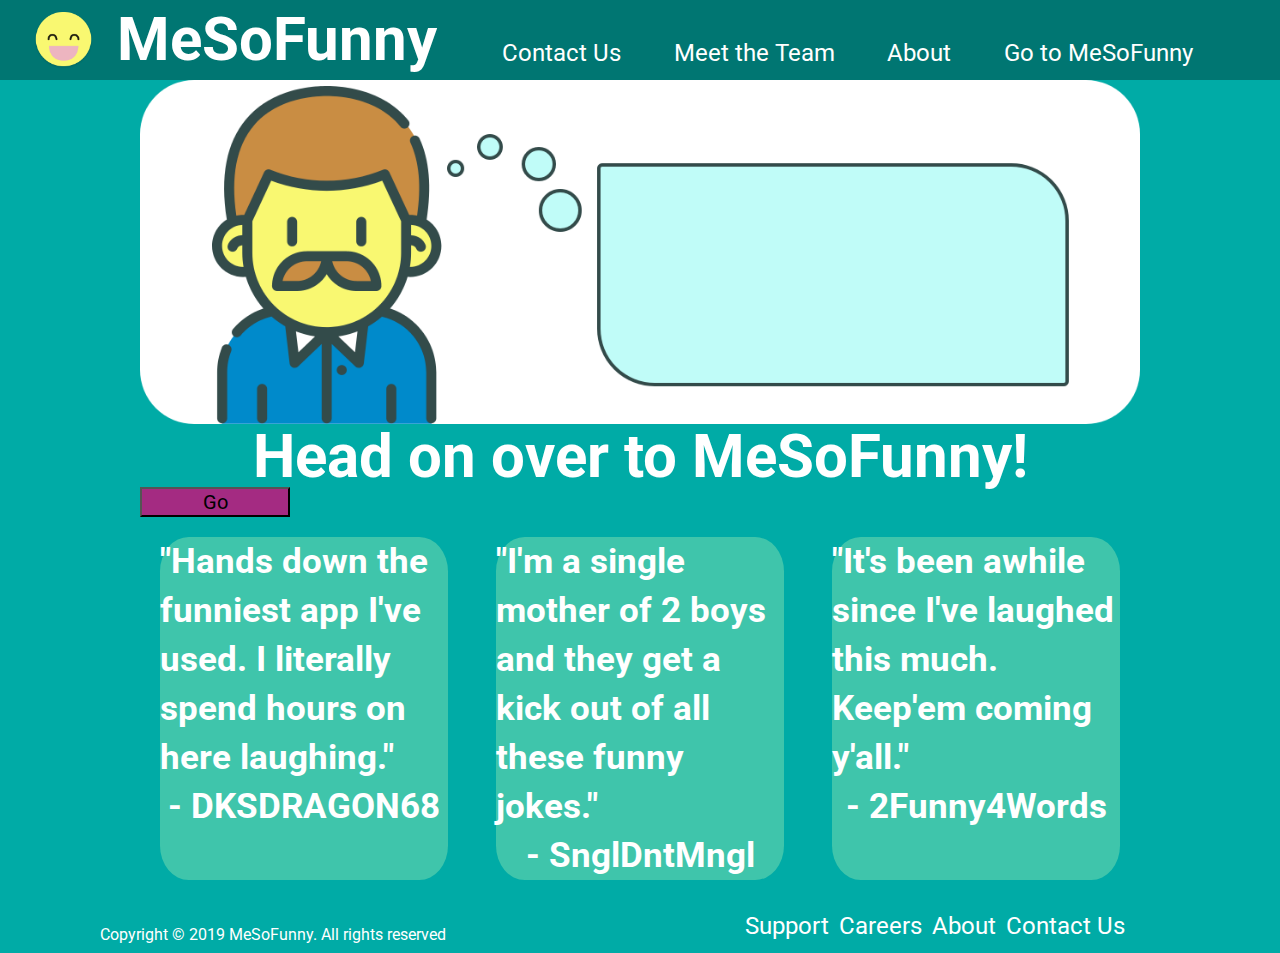
==== index.html @ 59e38ea3 "new design progress" ====
<!DOCTYPE html>
<html lang="en">
<head>
    <link href="https://fonts.googleapis.com/css?family=Roboto&display=swap" rel="stylesheet">
    <link rel="stylesheet" href="CSS/index.css">
    <link href="https://fonts.googleapis.com/css?family=Roboto&display=swap" rel="stylesheet">
    <meta charset="UTF-8">
    <meta name="viewport" content="width=device-width, initial-scale=1.0">
    <meta http-equiv="X-UA-Compatible" content="ie=edge">
    <title>Dad Jokes/ MeSoFunny</title>
</head>
<body class="index">
    <header>
        <div>
            <img src="CSS/images/dadJokesIcon.png" alt="Yellow Smiley Face">
            <h1>MeSoFunny</h1>
        </div>
        <nav>
            <a href="contact.html" title="Contact">Contact Us</a>
            <a href="meetTheTeam.html">Meet the Team</a>
            <a href="index.html">About</a>
            <a href="linkReactPeopleGiveUs">Go to MeSoFunny</a>
        </nav>
    </header>

    <main>

        <img class="banner" src="CSS/images/indexBanner.png" alt="">
        <h1>Head on over to MeSoFunny!</h1>

        <div class="button">
            <button href="link">Go</button>
        </div>


        <section class="bubbles">
            <div class="bubble">
                <p class="quote"> "Hands down the funniest app I've used. I literally spend hours on here laughing."</p>
                <p class="author"> - DKSDRAGON68</p>
            </div>
            
            <div class="bubble">
                <p class="quote"> "I'm a single mother of 2 boys and they get a kick out of all these funny jokes."</p>
                <p class="author"> - SnglDntMngl</p>
            </div>
            
            <div class="bubble">
                <p class="quote"> "It's been awhile since I've laughed this much. Keep'em coming y'all."</p>
                <p class="author"> - 2Funny4Words</p>
            </div>  
        </section> 


        

    </main>

    <footer>
        <div class="contact">
            <span> Copyright &copy; 2019 MeSoFunny. All rights reserved </span>
            <nav>
                <a href="">Support</a>
                <a href="">Careers</a>
                <a href="">About</a>
                <a href="">Contact&nbsp;Us</a>
            </nav>
        </div>
    </footer>
    
</body>
</html>
---- CSS/index.css ----
/* 

UX Designer gave us sizes in pt,

conversion via internet is 1px = .75pt

currently 62.5% of 16px is 10 px, giving us 1.6 rem for 16 px, but we want

16px * .75 = point
*/
/* 
#FFD1D1
#6819DF
#FFD940
*/
/* http://meyerweb.com/eric/tools/css/reset/ 
   v2.0 | 20110126
   License: none (public domain)
*/
html,
body,
div,
span,
applet,
object,
iframe,
h1,
h2,
h3,
h4,
h5,
h6,
p,
blockquote,
pre,
a,
abbr,
acronym,
address,
big,
cite,
code,
del,
dfn,
em,
img,
ins,
kbd,
q,
s,
samp,
small,
strike,
strong,
sub,
sup,
tt,
var,
b,
u,
i,
center,
dl,
dt,
dd,
ol,
ul,
li,
fieldset,
form,
label,
legend,
table,
caption,
tbody,
tfoot,
thead,
tr,
th,
td,
article,
aside,
canvas,
details,
embed,
figure,
figcaption,
footer,
header,
hgroup,
menu,
nav,
output,
ruby,
section,
summary,
time,
mark,
audio,
video {
  margin: 0;
  padding: 0;
  border: 0;
  font-size: 100%;
  font: inherit;
  vertical-align: baseline;
}
/* HTML5 display-role reset for older browsers */
article,
aside,
details,
figcaption,
figure,
footer,
header,
hgroup,
menu,
nav,
section {
  display: block;
}
body {
  line-height: 1;
}
ol,
ul {
  list-style: none;
}
blockquote,
q {
  quotes: none;
}
blockquote:before,
blockquote:after,
q:before,
q:after {
  content: '';
  content: none;
}
table {
  border-collapse: collapse;
  border-spacing: 0;
}
* {
  box-sizing: border-box;
}
html {
  font-size: 62.5%;
  height: 100%;
}
body {
  background-color: #00ABA6;
  font-family: "Roboto";
  font-weight: Regular;
  font-size: 1.6rem;
  color: #FFFFFF;
  height: 100%;
  margin: 0 auto;
}
h1 {
  font-family: "Roboto";
  font-weight: bold;
  font-size: 6rem;
}
h2 {
  font-family: "Roboto";
  font-weight: bold;
  font-size: 4rem;
}
h3 {
  font-family: "Roboto";
  font-weight: Medium;
  font-size: 2.4rem;
}
p {
  line-height: 1.4;
  font-size: 4rem;
}
main {
  max-width: 1000px;
  width: 100%;
  margin: 0 auto;
}
button {
  font-family: "Roboto";
  font-weight: Regular;
  font-size: 2rem;
}
header {
  color: #FFFFFF;
  display: flex;
  justify-content: space-between;
  padding: 1rem;
  background: #007672;
}
header div {
  display: flex;
  align-items: center;
}
header div img {
  width: 13%;
  height: auto;
  margin: 0% 5%;
}
header nav {
  display: flex;
  justify-content: space-around;
  align-items: flex-end;
  width: 40%;
  margin-right: 4%;
}
@media (max-width: 1500px) {
  header nav {
    width: 65%;
  }
}
header nav a {
  color: #FFFFFF;
  border: 1;
  text-decoration: none;
  font-size: 2.4rem;
  padding: 0.5rem;
}
header nav a:hover {
  color: #E0F9FF;
}
@media (max-width: 1100px) {
  header {
    flex-flow: column wrap;
    justify-content: center;
    align-items: center;
  }
  header nav {
    display: flex;
    flex-flow: column wrap;
    align-items: center;
    justify-content: center;
  }
}
@media screen and (max-width:800px) {
  header {
    flex-flow: column wrap;
    justify-content: center;
    align-items: center;
  }
  header nav {
    display: flex;
    flex-flow: column wrap;
    align-items: center;
    justify-content: center;
  }
}
@media screen and (max-width:500px) {
  header {
    display: flex;
    flex-flow: column wrap;
  }
  header nav {
    flex-flow: column wrap;
    justify-content: center;
    align-items: center;
  }
  header nav a {
    font-size: 2.5rem;
    border-bottom: 0.5rem solid white;
  }
}
.contact {
  color: #FFFFFF;
  display: flex;
  justify-content: space-around;
  padding: 1rem;
  margin-top: 7%;
  align-items: flex-end;
}
.contact nav {
  display: flex;
  align-items: flex-end;
  justify-content: flex-end;
  width: 40%;
  margin-right: 4%;
}
.contact nav a {
  color: #FFFFFF;
  border: 1;
  text-decoration: none;
  font-size: 2.4rem;
  padding: 0.5rem;
}
.contact nav a:hover {
  color: #E0F9FF;
}
@media screen and (max-width:800px) {
  .contact {
    display: flex;
    padding: 0%;
    margin: 0%;
    flex-flow: column wrap;
    justify-content: center;
    align-items: center;
    width: 90%;
  }
  .contact nav {
    width: 90%;
    padding: 0%;
    margin: 0%;
    display: flex;
    justify-content: center;
    align-items: center;
  }
}
@media screen and (max-width:500px) {
  .contact {
    display: flex;
    padding: 0%;
    margin: 0%;
    flex-flow: column wrap;
    justify-content: center;
    align-items: center;
    width: 90%;
  }
  .contact nav {
    width: 90%;
    padding: 0%;
    margin: 0%;
    display: flex;
    justify-content: center;
    align-items: center;
  }
}
body.index {
  background-color: #00ABA6;
}
body.index .contact-div {
  position: absolute;
  bottom: 10px;
}
body.index main {
  height: 81%;
}
main .banner {
  width: 100%;
}
main h1 {
  text-align: center;
}
main button {
  width: 15%;
  background-color: #A42B82;
  text-align: center;
}
main section.bubbles {
  display: flex;
  flex-flow: row nowrap;
  justify-content: space-between;
  margin: 2%;
}
main section.bubbles .bubble {
  width: 30%;
  border-radius: 10%;
  background: #3FC5AB;
  display: flex;
  flex-flow: column wrap;
  align-items: center;
}
main section.bubbles .bubble p {
  font-size: 3.5rem;
  font-weight: bold;
}
main section.bubbles .bubble .author {
  justify-self: flex-end;
}
.contactBanner {
  width: 100%;
  height: 30%;
  background: linear-gradient(#00ABA6, #673AB7);
  /* w3c */
  z-index: 20000;
  display: flex;
  align-items: center;
  justify-content: center;
}
main.contact-page {
  font-size: 3rem;
  font-family: "Roboto";
  font-weight: Regular;
  display: flex;
  flex-flow: column wrap;
  justify-content: center;
  align-items: center;
}
main.contact-page a {
  text-decoration: none;
  color: #FFFFFF;
}
main.contact-page a:hover {
  color: lightblue;
}
@media screen and (max-width:800px) {
  main.contact-page {
    padding: 5%;
  }
}
main.contact-page .form {
  margin: 5% auto;
}
main.contact-page .contact-info {
  line-height: 2;
  text-align: center;
}
.meetTheTeamBanner {
  width: 100%;
  height: 30%;
  background: linear-gradient(#EDB5C0, #00ABA6);
  /* w3c */
  z-index: 20000;
  display: flex;
  align-items: center;
  justify-content: center;
}
.meetTeam {
  color: black;
  display: flex;
  flex-flow: row wrap;
  margin: 5% auto;
}
.meetTeam .teamRole {
  display: none;
}
.meetTeam section {
  width: 20%;
  height: 20%;
  position: relative;
  text-align: center;
  color: white;
  border: none;
  margin: 2%;
}
.meetTeam section img {
  width: 100%;
  height: auto;
  border-radius: 50%;
}
.meetTeam section img:hover {
  background-color: #000;
  opacity: 0.5;
}
@media screen and (max-width:800px) {
  .meetTeam {
    color: #FFFFFF;
    display: flex;
    flex-flow: row wrap;
    justify-content: center;
    align-items: center;
  }
  .meetTeam section {
    width: 40%;
    height: 40%;
    margin: 2% 5%;
  }
  .meetTeam section .teamRole {
    display: block;
    padding: 2%;
  }
}
@media screen and (max-width:500px) {
  .meetTeam {
    color: #FFFFFF;
    display: flex;
    flex-flow: column wrap;
    justify-content: center;
    align-items: center;
  }
  .meetTeam .teamRole {
    display: block;
    padding: 1%;
  }
  .meetTeam section {
    width: 50%;
    height: 50%;
    align-self: center;
  }
}
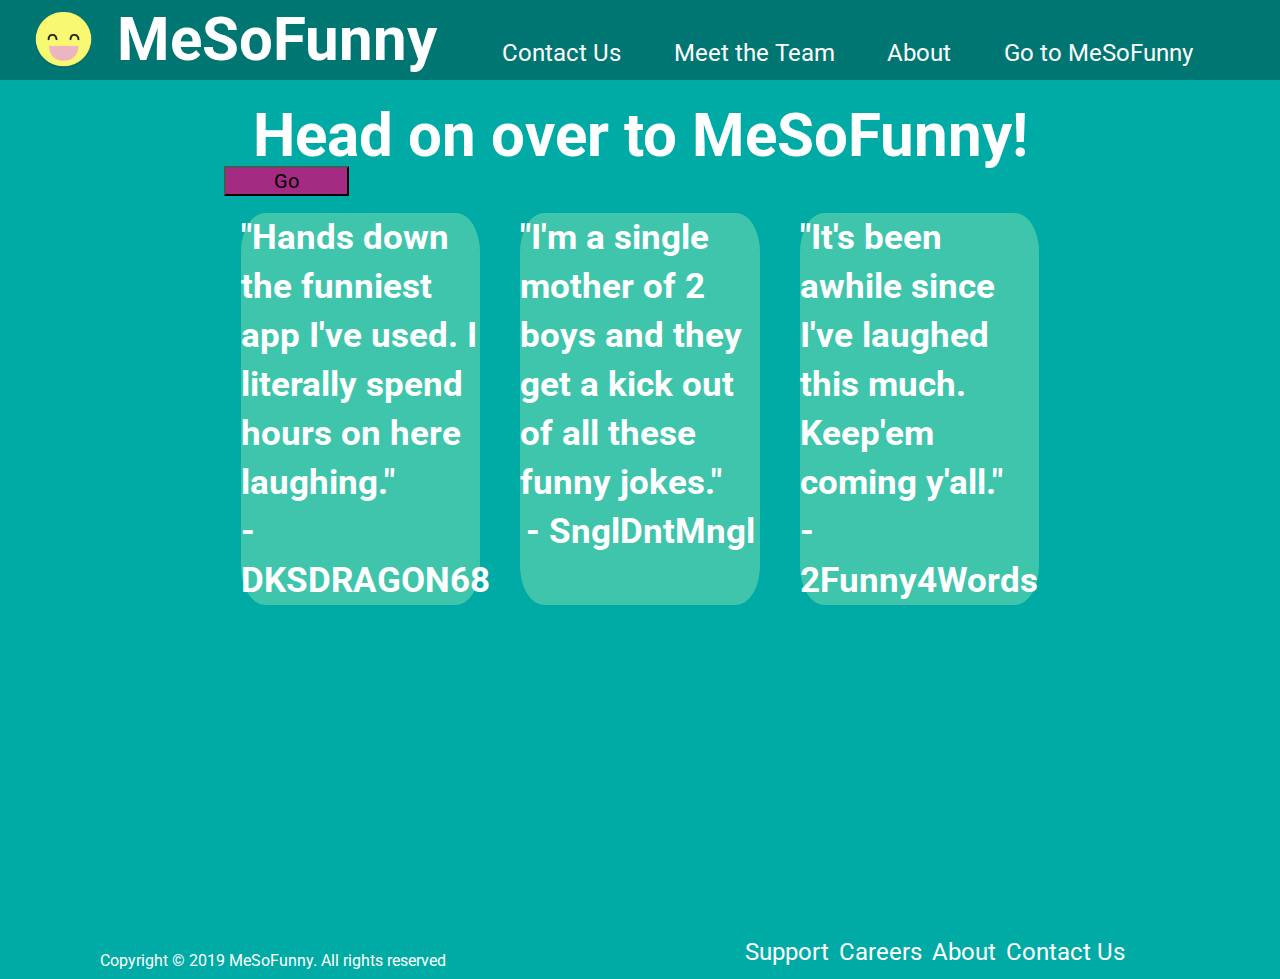
==== commit a10438f4: "Fixed banner image" ====
--- a/index.html
+++ b/index.html
@@ -3,7 +3,6 @@
 <head>
     <link href="https://fonts.googleapis.com/css?family=Roboto&display=swap" rel="stylesheet">
     <link rel="stylesheet" href="CSS/index.css">
-    <link href="https://fonts.googleapis.com/css?family=Roboto&display=swap" rel="stylesheet">
     <meta charset="UTF-8">
     <meta name="viewport" content="width=device-width, initial-scale=1.0">
     <meta http-equiv="X-UA-Compatible" content="ie=edge">
@@ -25,7 +24,10 @@
 
     <main>
 
-        <img class="banner" src="CSS/images/indexBanner.png" alt="">
+        <section class="banner-info">
+            <img class="banner" src="CSS/images/indexBanner.png" alt="">
+        </section>
+        
         <h1>Head on over to MeSoFunny!</h1>
 
         <div class="button">
--- a/CSS/index.css
+++ b/CSS/index.css
@@ -177,9 +177,8 @@
   font-size: 4rem;
 }
 main {
-  max-width: 1000px;
-  width: 100%;
-  margin: 0 auto;
+  width: 65%;
+  margin: 2% auto;
 }
 button {
   font-family: "Roboto";
@@ -338,8 +337,18 @@
 body.index main {
   height: 81%;
 }
-main .banner {
+main .banner-info {
+  position: relative;
+  color: black;
+}
+main .banner-info .banner {
   width: 100%;
+  display: block;
+}
+@media (max-width: 1300px) {
+  main .banner-info {
+    display: none;
+  }
 }
 main h1 {
   text-align: center;
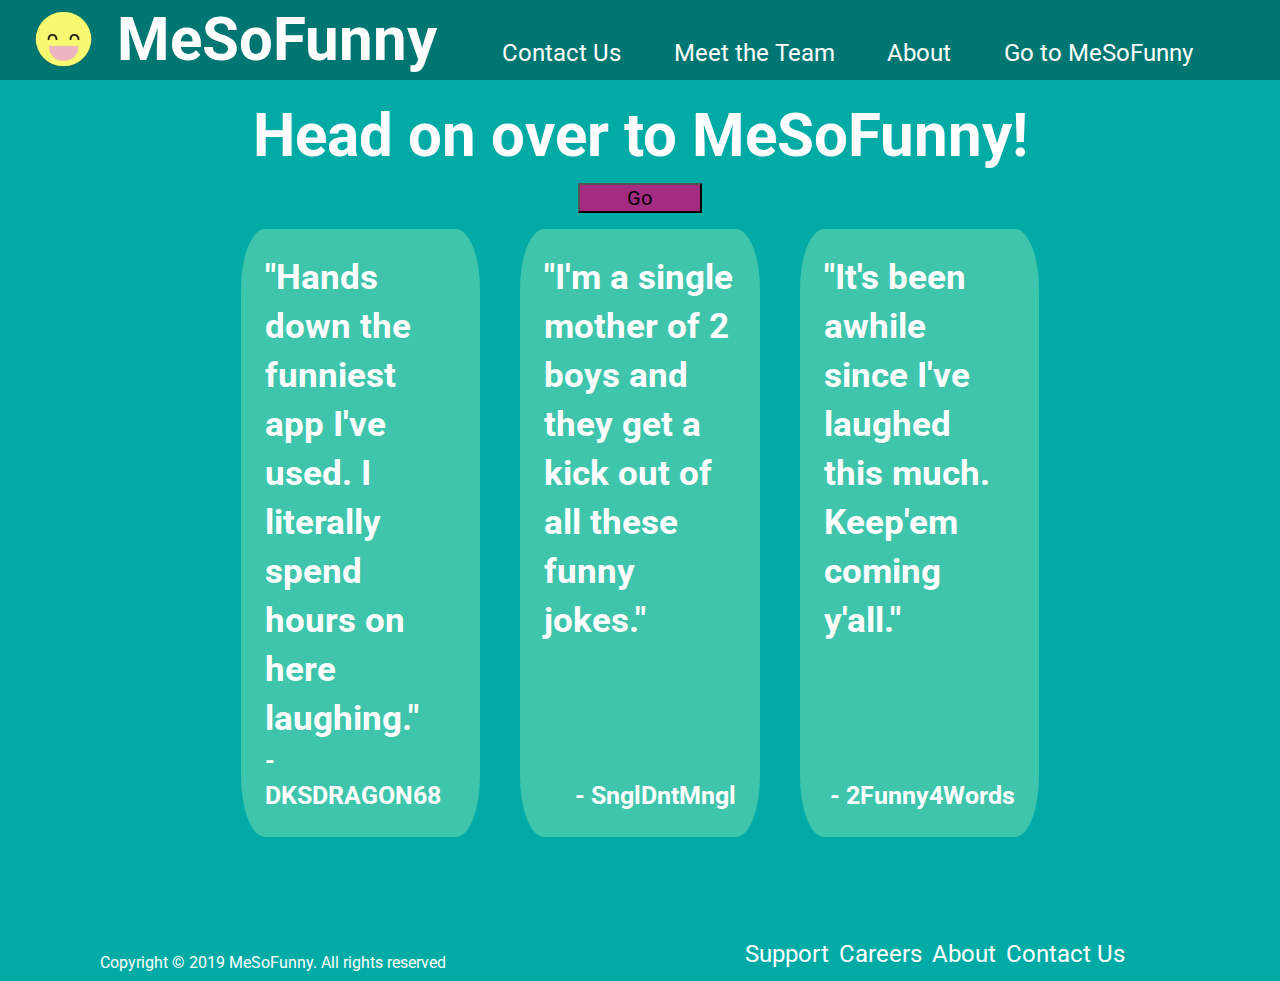
==== commit 487ca948: "Fixed the footer issue" ====
--- a/index.html
+++ b/index.html
@@ -23,7 +23,6 @@
     </header>
 
     <main>
-
         <section class="banner-info">
             <img class="banner" src="CSS/images/indexBanner.png" alt="">
         </section>
@@ -51,10 +50,6 @@
                 <p class="author"> - 2Funny4Words</p>
             </div>  
         </section> 
-
-
-        
-
     </main>
 
     <footer>
--- a/CSS/index.css
+++ b/CSS/index.css
@@ -334,9 +334,6 @@
   position: absolute;
   bottom: 10px;
 }
-body.index main {
-  height: 81%;
-}
 main .banner-info {
   position: relative;
   color: black;
@@ -352,8 +349,12 @@
 }
 main h1 {
   text-align: center;
-}
-main button {
+  margin: 2%;
+}
+main .button {
+  text-align: center;
+}
+main .button button {
   width: 15%;
   background-color: #A42B82;
   text-align: center;
@@ -371,6 +372,8 @@
   display: flex;
   flex-flow: column wrap;
   align-items: center;
+  padding: 3%;
+  justify-content: space-between;
 }
 main section.bubbles .bubble p {
   font-size: 3.5rem;
@@ -378,6 +381,37 @@
 }
 main section.bubbles .bubble .author {
   justify-self: flex-end;
+  font-size: 2.5rem;
+  align-self: flex-end;
+}
+@media (max-width: 1200px) {
+  main section.bubbles {
+    display: flex;
+    flex-flow: column wrap;
+    margin: 2%;
+    justify-content: center;
+    align-items: center;
+  }
+  main section.bubbles .bubble {
+    margin: 5%;
+    width: 90%;
+    border-radius: 10%;
+    background: #3FC5AB;
+    display: flex;
+    flex-flow: column wrap;
+    align-items: center;
+    padding: 3%;
+    justify-content: space-between;
+  }
+  main section.bubbles .bubble p {
+    font-size: 3.5rem;
+    font-weight: bold;
+  }
+  main section.bubbles .bubble .author {
+    justify-self: flex-end;
+    font-size: 2.5rem;
+    align-self: flex-end;
+  }
 }
 .contactBanner {
   width: 100%;
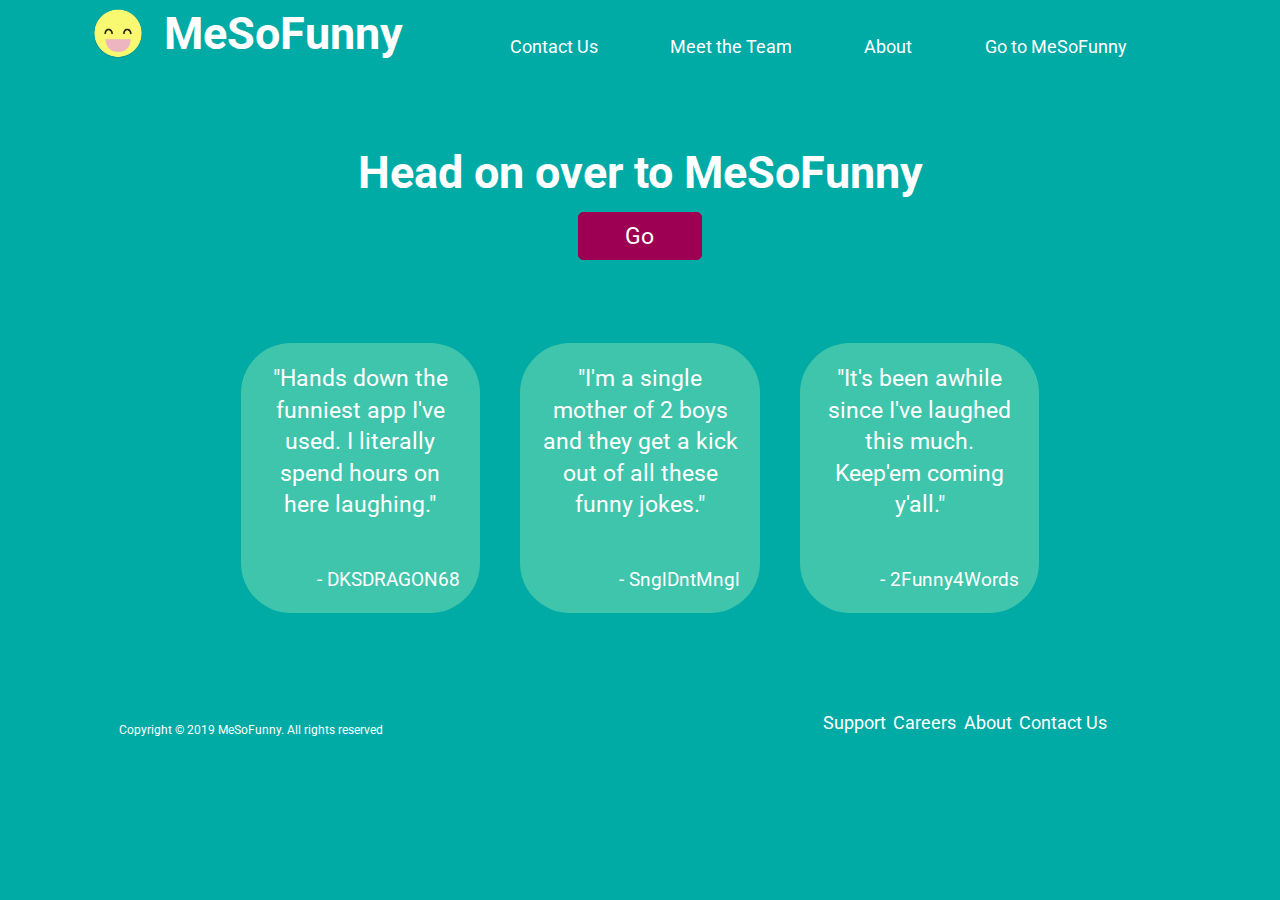
==== commit 25f32173: "tablet media query on header better" ====
--- a/index.html
+++ b/index.html
@@ -2,6 +2,7 @@
 <html lang="en">
 <head>
     <link href="https://fonts.googleapis.com/css?family=Roboto&display=swap" rel="stylesheet">
+    <link rel="icon" href="CSS/images/dadJokesIcon.png">
     <link rel="stylesheet" href="CSS/index.css">
     <meta charset="UTF-8">
     <meta name="viewport" content="width=device-width, initial-scale=1.0">
@@ -18,7 +19,7 @@
             <a href="contact.html" title="Contact">Contact Us</a>
             <a href="meetTheTeam.html">Meet the Team</a>
             <a href="index.html">About</a>
-            <a href="linkReactPeopleGiveUs">Go to MeSoFunny</a>
+            <a href="https://gracious-galileo-09df10.netlify.com/">Go to MeSoFunny</a>
         </nav>
     </header>
 
@@ -27,10 +28,12 @@
             <img class="banner" src="CSS/images/indexBanner.png" alt="">
         </section>
         
-        <h1>Head on over to MeSoFunny!</h1>
+        <h1>Head on over to MeSoFunny</h1>
 
         <div class="button">
-            <button href="link">Go</button>
+            <form action="https://gracious-galileo-09df10.netlify.com/">
+                <button type="submit">Go</button>
+            </form>
         </div>
 
 
--- a/CSS/index.css
+++ b/CSS/index.css
@@ -145,7 +145,7 @@
   box-sizing: border-box;
 }
 html {
-  font-size: 62.5%;
+  font-size: 46.875%;
   height: 100%;
 }
 body {
@@ -178,7 +178,7 @@
 }
 main {
   width: 65%;
-  margin: 2% auto;
+  margin: 1% auto;
 }
 button {
   font-family: "Roboto";
@@ -188,9 +188,10 @@
 header {
   color: #FFFFFF;
   display: flex;
-  justify-content: space-between;
+  justify-content: space-around;
   padding: 1rem;
-  background: #007672;
+  background: #00ABA6;
+  margin: 0% 5%;
 }
 header div {
   display: flex;
@@ -248,6 +249,14 @@
     align-items: center;
     justify-content: center;
   }
+  header nav a {
+    font-size: 7rem;
+    font-weight: bold;
+    padding: 2% 0%;
+    width: 100%;
+    text-align: center;
+    margin: 2% 0%;
+  }
 }
 @media screen and (max-width:500px) {
   header {
@@ -341,6 +350,7 @@
 main .banner-info .banner {
   width: 100%;
   display: block;
+  border-radius: 50px;
 }
 @media (max-width: 1300px) {
   main .banner-info {
@@ -349,15 +359,22 @@
 }
 main h1 {
   text-align: center;
-  margin: 2%;
+  margin-top: 10%;
+  margin-bottom: 2%;
 }
 main .button {
+  margin-bottom: 10%;
   text-align: center;
 }
 main .button button {
+  color: #FFFFFF;
+  font-size: 3rem;
   width: 15%;
-  background-color: #A42B82;
+  padding: 10px;
+  border-radius: 5px;
+  background-color: #9D0053;
   text-align: center;
+  border: 1px solid #9D0053;
 }
 main section.bubbles {
   display: flex;
@@ -367,19 +384,21 @@
 }
 main section.bubbles .bubble {
   width: 30%;
-  border-radius: 10%;
+  border-radius: 50px;
   background: #3FC5AB;
   display: flex;
   flex-flow: column wrap;
   align-items: center;
-  padding: 3%;
+  padding: 2%;
   justify-content: space-between;
 }
 main section.bubbles .bubble p {
-  font-size: 3.5rem;
-  font-weight: bold;
+  padding: 2%;
+  font-size: 3rem;
+  text-align: center;
 }
 main section.bubbles .bubble .author {
+  padding-top: 20%;
   justify-self: flex-end;
   font-size: 2.5rem;
   align-self: flex-end;
